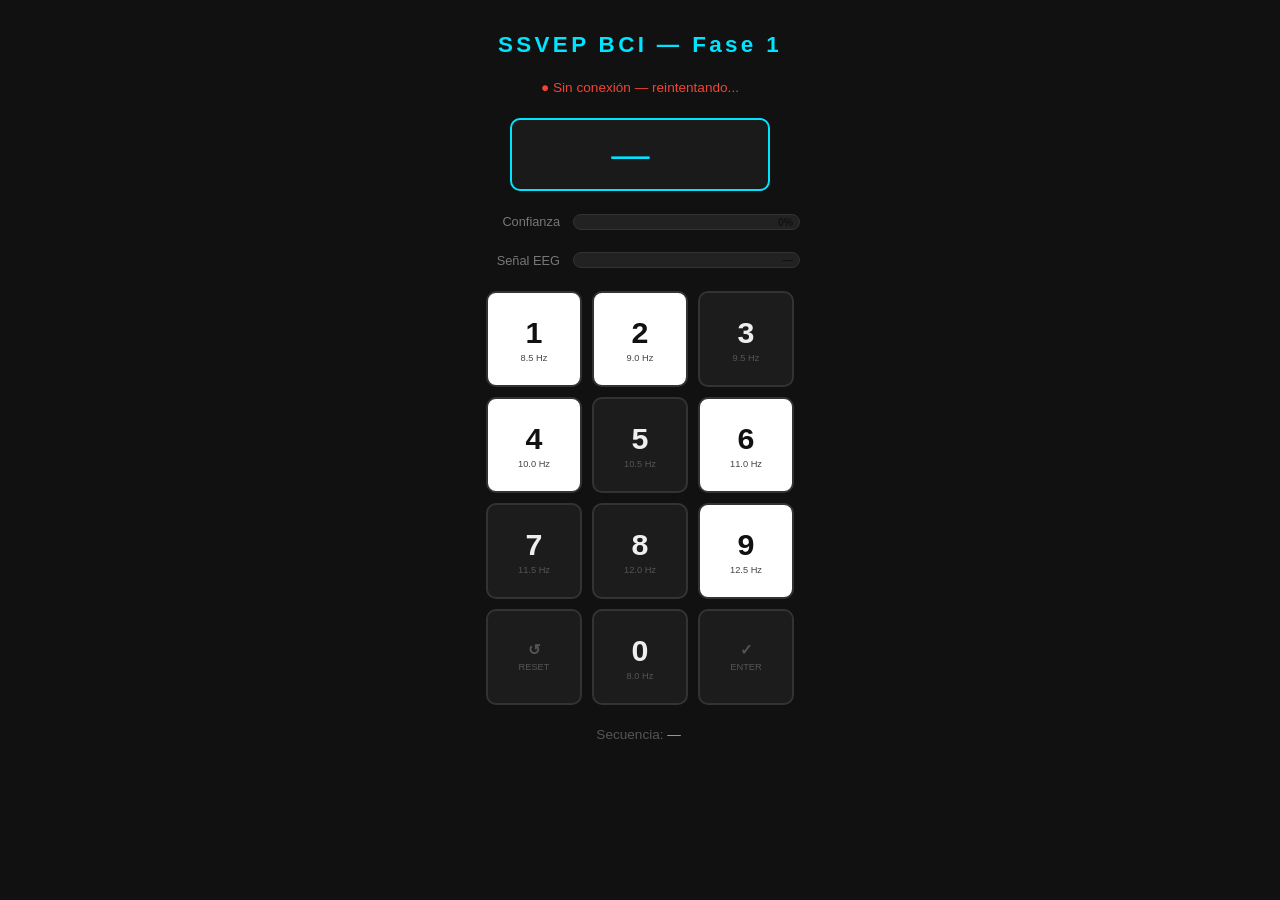
==== index.html @ b7fbfa9f "Fase 1 inicial" ====
<!DOCTYPE html>
<html lang="en">
<head>
<meta charset="UTF-8">
<title>SSVEP BCI — Fase 1</title>
<style>
  * { box-sizing: border-box; margin: 0; padding: 0; }

  body {
    background: #111;
    color: #eee;
    font-family: 'Segoe UI', sans-serif;
    display: flex;
    flex-direction: column;
    align-items: center;
    min-height: 100vh;
    padding: 2rem 1rem;
    gap: 1.4rem;
  }

  h1 { font-size: 1.4rem; color: #00e5ff; letter-spacing: .15em; }

  /* ── Estado ── */
  #status {
    font-size: .85rem; color: #f44336; transition: color .3s;
  }
  #status.ok { color: #4caf50; }

  /* ── Output ── */
  #output {
    background: #1a1a1a;
    border: 2px solid #00e5ff;
    border-radius: 10px;
    padding: .8rem 2rem;
    font-size: 2.4rem;
    letter-spacing: .5em;
    color: #00e5ff;
    min-width: 260px;
    text-align: center;
  }

  /* ── Barras ── */
  .bar-row {
    display: flex; align-items: center; gap: .8rem;
    width: 320px; font-size: .8rem; color: #777;
  }
  .bar-row label { width: 80px; text-align: right; flex-shrink: 0; }
  .bar-wrap {
    flex: 1; background: #222; border-radius: 20px;
    height: 16px; overflow: hidden; border: 1px solid #333; position: relative;
  }
  .bar-fill {
    height: 100%; width: 0%; border-radius: 20px;
    transition: width .4s ease, background .3s;
  }
  .bar-val {
    position: absolute; right: 6px; top: 50%;
    transform: translateY(-50%);
    font-size: .65rem; font-weight: 700; color: #111; pointer-events: none;
  }
  #bar-conf  { background: #4caf50; }
  #bar-qual  { background: #ff9800; }

  /* ── Teclado ── */
  #keypad {
    display: grid;
    grid-template-columns: repeat(3, 96px);
    gap: 10px;
  }

  .key {
    width: 96px; height: 96px;
    background: #1c1c1c;
    border: 2px solid #333;
    border-radius: 10px;
    display: flex; flex-direction: column;
    align-items: center; justify-content: center;
    font-size: 1.9rem; font-weight: 700;
    user-select: none;
  }
  .key small {
    font-size: .58rem; color: #555;
    font-weight: 400; margin-top: 3px;
  }

  .key.on  { background: #ffffff; color: #111; }
  .key.off { background: #1c1c1c; color: #eee; }
  .key.on  small { color: #444; }

  .key.predicted {
    border-color: #ff4081 !important;
    box-shadow: 0 0 18px #ff408199;
  }

  .key.action { font-size: .95rem; color: #555; }

  /* ── Buffer ── */
  #buffer-wrap { font-size: .85rem; color: #555; }
  #buffer-wrap span { color: #aaa; letter-spacing: .2em; }

  /* ── Scores debug ── */
  #scores {
    display: grid; grid-template-columns: repeat(5, 1fr);
    gap: 4px; width: 320px;
  }
  .score-cell {
    background: #1a1a1a; border: 1px solid #2a2a2a;
    border-radius: 6px; padding: 4px 6px;
    font-size: .7rem; text-align: center; color: #555;
    transition: background .3s, color .3s;
  }
  .score-cell.top { background: #1a2a1a; color: #4caf50; border-color: #4caf50; }
  .score-cell b { display: block; font-size: .9rem; color: #aaa; }
</style>
</head>
<body>

<h1>SSVEP BCI — Fase 1</h1>

<div id="status">● Conectando al servidor Python...</div>

<div id="output">—</div>

<!-- Barra confianza CCA -->
<div class="bar-row">
  <label>Confianza</label>
  <div class="bar-wrap">
    <div class="bar-fill" id="bar-conf"></div>
    <span class="bar-val" id="val-conf">0%</span>
  </div>
</div>

<!-- Barra calidad señal -->
<div class="bar-row">
  <label>Señal EEG</label>
  <div class="bar-wrap">
    <div class="bar-fill" id="bar-qual"></div>
    <span class="bar-val" id="val-qual">—</span>
  </div>
</div>

<!-- Teclado -->
<div id="keypad">
  <div class="key" data-key="1" data-freq="8.5">1<small>8.5 Hz</small></div>
  <div class="key" data-key="2" data-freq="9.0">2<small>9.0 Hz</small></div>
  <div class="key" data-key="3" data-freq="9.5">3<small>9.5 Hz</small></div>
  <div class="key" data-key="4" data-freq="10.0">4<small>10.0 Hz</small></div>
  <div class="key" data-key="5" data-freq="10.5">5<small>10.5 Hz</small></div>
  <div class="key" data-key="6" data-freq="11.0">6<small>11.0 Hz</small></div>
  <div class="key" data-key="7" data-freq="11.5">7<small>11.5 Hz</small></div>
  <div class="key" data-key="8" data-freq="12.0">8<small>12.0 Hz</small></div>
  <div class="key" data-key="9" data-freq="12.5">9<small>12.5 Hz</small></div>
  <div class="key action" data-key="RESET" data-freq="0">↺<small>RESET</small></div>
  <div class="key" data-key="0" data-freq="8.0">0<small>8.0 Hz</small></div>
  <div class="key action" data-key="ENTER" data-freq="0">✓<small>ENTER</small></div>
</div>

<!-- Secuencia acumulada -->
<div id="buffer-wrap">Secuencia: <span id="buffer">—</span></div>

<!-- Scores CCA por frecuencia -->
<div id="scores"></div>

<script>
// ══════════════════════════════════════════
//  FLICKER ENGINE (requestAnimationFrame)
// ══════════════════════════════════════════
const flickerKeys = Array.from(document.querySelectorAll('.key[data-freq]'))
  .filter(el => parseFloat(el.dataset.freq) > 0)
  .map(el => ({
    el,
    period:  1000 / (parseFloat(el.dataset.freq) * 2),
    elapsed: 0,
    state:   false,
  }));

let lastT = null;
function flicker(ts) {
  if (!lastT) lastT = ts;
  const dt = ts - lastT; lastT = ts;
  flickerKeys.forEach(k => {
    k.elapsed += dt;
    if (k.elapsed >= k.period) {
      k.elapsed -= k.period;
      k.state = !k.state;
      k.el.classList.toggle('on',  k.state);
      k.el.classList.toggle('off', !k.state);
    }
  });
  requestAnimationFrame(flicker);
}
requestAnimationFrame(flicker);


// ══════════════════════════════════════════
//  WEBSOCKET
// ══════════════════════════════════════════
let buffer = '';

function connect() {
  const ws = new WebSocket('ws://localhost:8765');

  ws.onopen = () => {
    document.getElementById('status').textContent = '● Cyton conectado';
    document.getElementById('status').classList.add('ok');
  };

  ws.onclose = () => {
    document.getElementById('status').textContent = '● Sin conexión — reintentando...';
    document.getElementById('status').classList.remove('ok');
    setTimeout(connect, 2000);
  };

  ws.onmessage = e => updateUI(JSON.parse(e.data));
}

// ══════════════════════════════════════════
//  UI UPDATE
// ══════════════════════════════════════════
function updateUI(msg) {
  const label = msg.label;
  const conf  = msg.confidence || 0;
  const qual  = msg.signal_quality;

  // Output
  document.getElementById('output').textContent = label ?? '?';

  // Barra confianza
  const pct = Math.round(conf * 100);
  const bc  = document.getElementById('bar-conf');
  bc.style.width      = pct + '%';
  bc.style.background = pct > 60 ? '#4caf50' : pct > 35 ? '#ff9800' : '#f44336';
  document.getElementById('val-conf').textContent = pct + '%';

  // Barra calidad señal (varianza → normalizada a 0-100 con cap a 500 µV²)
  if (qual !== undefined) {
    const qpct = Math.min(100, Math.round(qual / 5));
    const bq   = document.getElementById('bar-qual');
    bq.style.width      = qpct + '%';
    bq.style.background = qpct > 60 ? '#4caf50' : qpct > 20 ? '#ff9800' : '#f44336';
    document.getElementById('val-qual').textContent = qual.toFixed(1) + ' µV²';
  }

  // Highlight tecla predicha
  document.querySelectorAll('.key.predicted').forEach(k => k.classList.remove('predicted'));
  if (label) {
    const el = document.querySelector(`.key[data-key="${label}"]`);
    if (el) el.classList.add('predicted');
  }

  // Buffer
  if (label === 'RESET')       buffer = '';
  else if (label && label !== 'ENTER') buffer += label;
  document.getElementById('buffer').textContent = buffer || '—';

  // Scores debug
  if (msg.scores) renderScores(msg.scores, label);
}

function renderScores(scores, top) {
  const div = document.getElementById('scores');
  div.innerHTML = Object.entries(scores)
    .sort((a, b) => a[0] - b[0])
    .map(([k, v]) => `
      <div class="score-cell ${k === top ? 'top' : ''}">
        <b>${k}</b>${(v * 100).toFixed(1)}%
      </div>`)
    .join('');
}

connect();
</script>
</body>
</html>
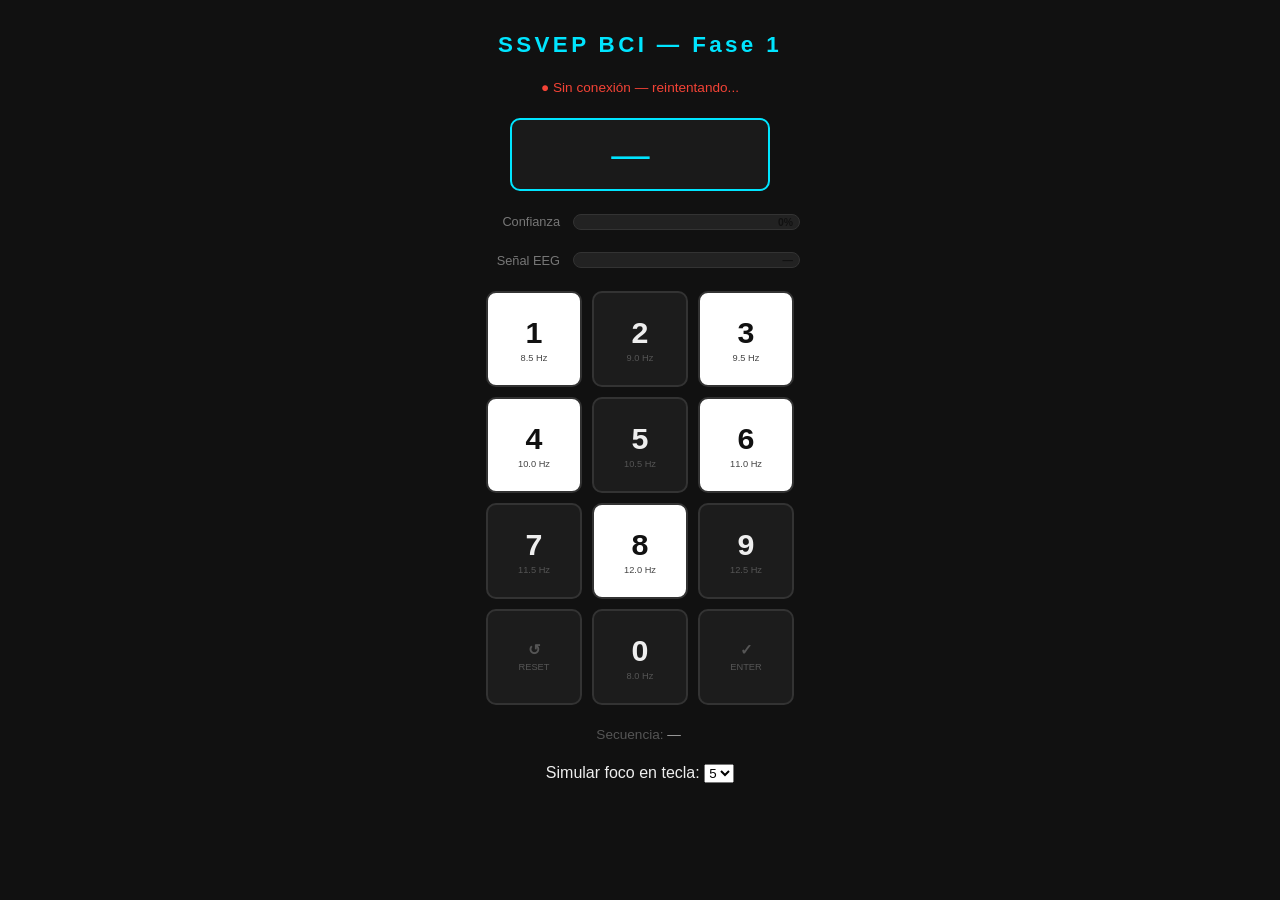
==== commit 76b329f1: "Fixing HTML issue because onñy key 5 was always selected as an infinite loop iteration." ====
--- a/index.html
+++ b/index.html
@@ -157,6 +157,16 @@
 
 <!-- Secuencia acumulada -->
 <div id="buffer-wrap">Secuencia: <span id="buffer">—</span></div>
+<div id="demo-wrap">
+  <label>Simular foco en tecla: </label>
+  <select id="demo-target" onchange="sendTarget(this.value)">
+    <option value="0">0</option><option value="1">1</option>
+    <option value="2">2</option><option value="3">3</option>
+    <option value="4">4</option><option value="5" selected>5</option>
+    <option value="6">6</option><option value="7">7</option>
+    <option value="8">8</option><option value="9">9</option>
+  </select>
+</div>
 
 <!-- Scores CCA por frecuencia -->
 <div id="scores"></div>
@@ -268,6 +278,11 @@
     .join('');
 }
 
+function sendTarget(key) {
+  if (socket && socket.readyState === WebSocket.OPEN) {
+    socket.send(JSON.stringify({ type: 'set_target', key }));
+  }
+}
 connect();
 </script>
 </body>
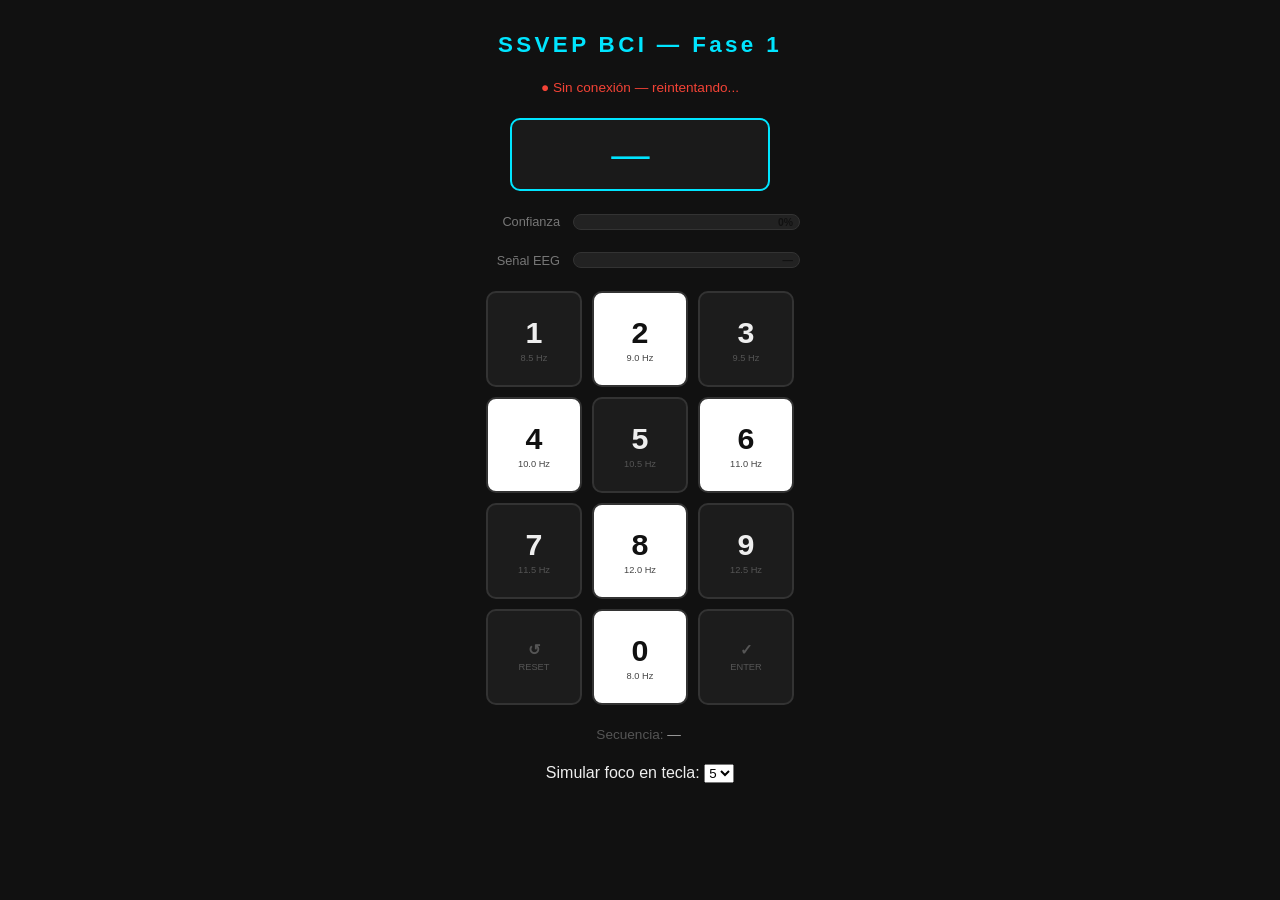
==== commit 6327dab8: "Fixing same problem with UI" ====
--- a/index.html
+++ b/index.html
@@ -206,7 +206,7 @@
 //  WEBSOCKET
 // ══════════════════════════════════════════
 let buffer = '';
-
+let socket = null;
 function connect() {
   const ws = new WebSocket('ws://localhost:8765');
 
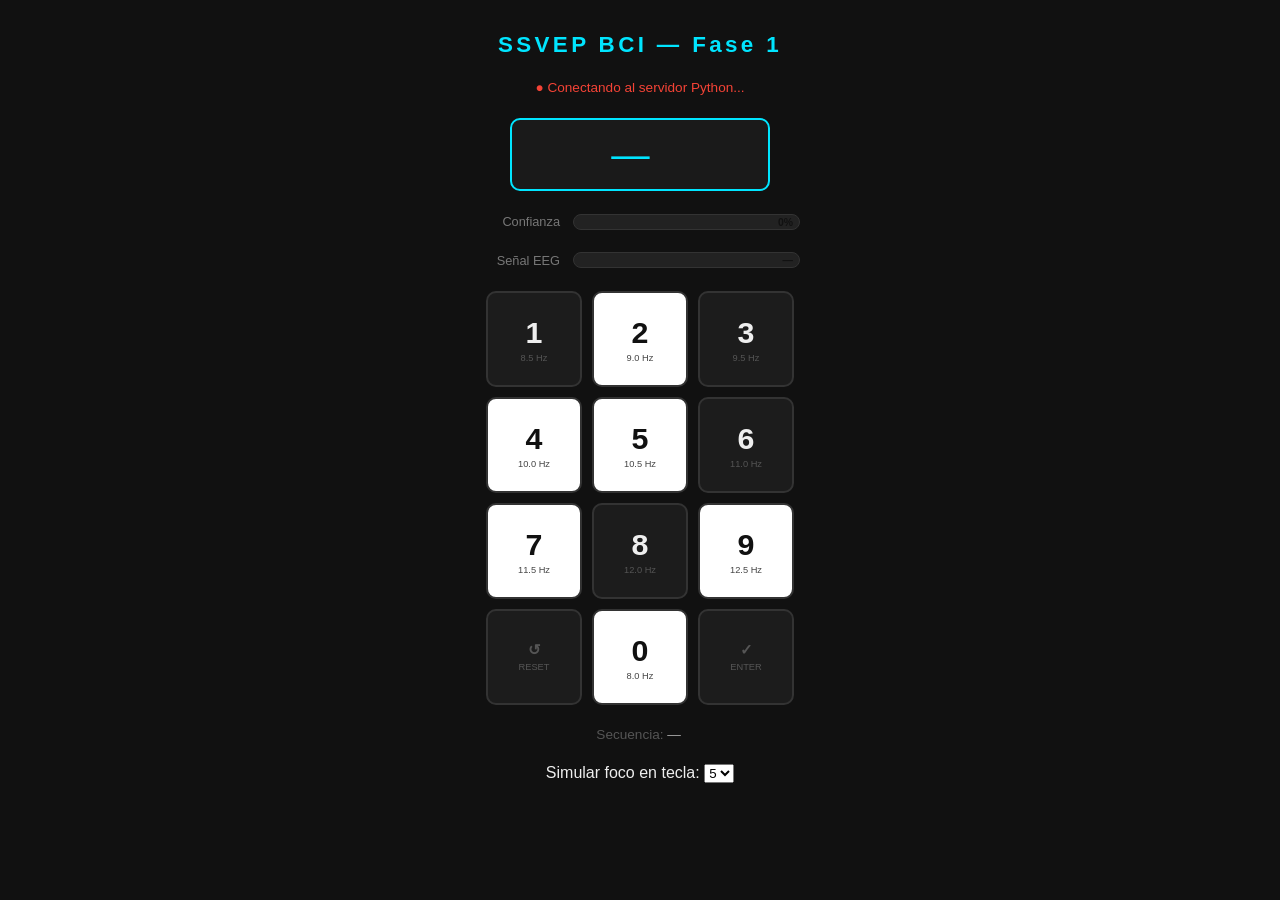
==== commit de690902: "Change with socket and target to fix the UI" ====
--- a/index.html
+++ b/index.html
@@ -208,7 +208,7 @@
 let buffer = '';
 let socket = null;
 function connect() {
-  const ws = new WebSocket('ws://localhost:8765');
+  socket = new WebSocket('ws://localhost:8765');
 
   ws.onopen = () => {
     document.getElementById('status').textContent = '● Cyton conectado';
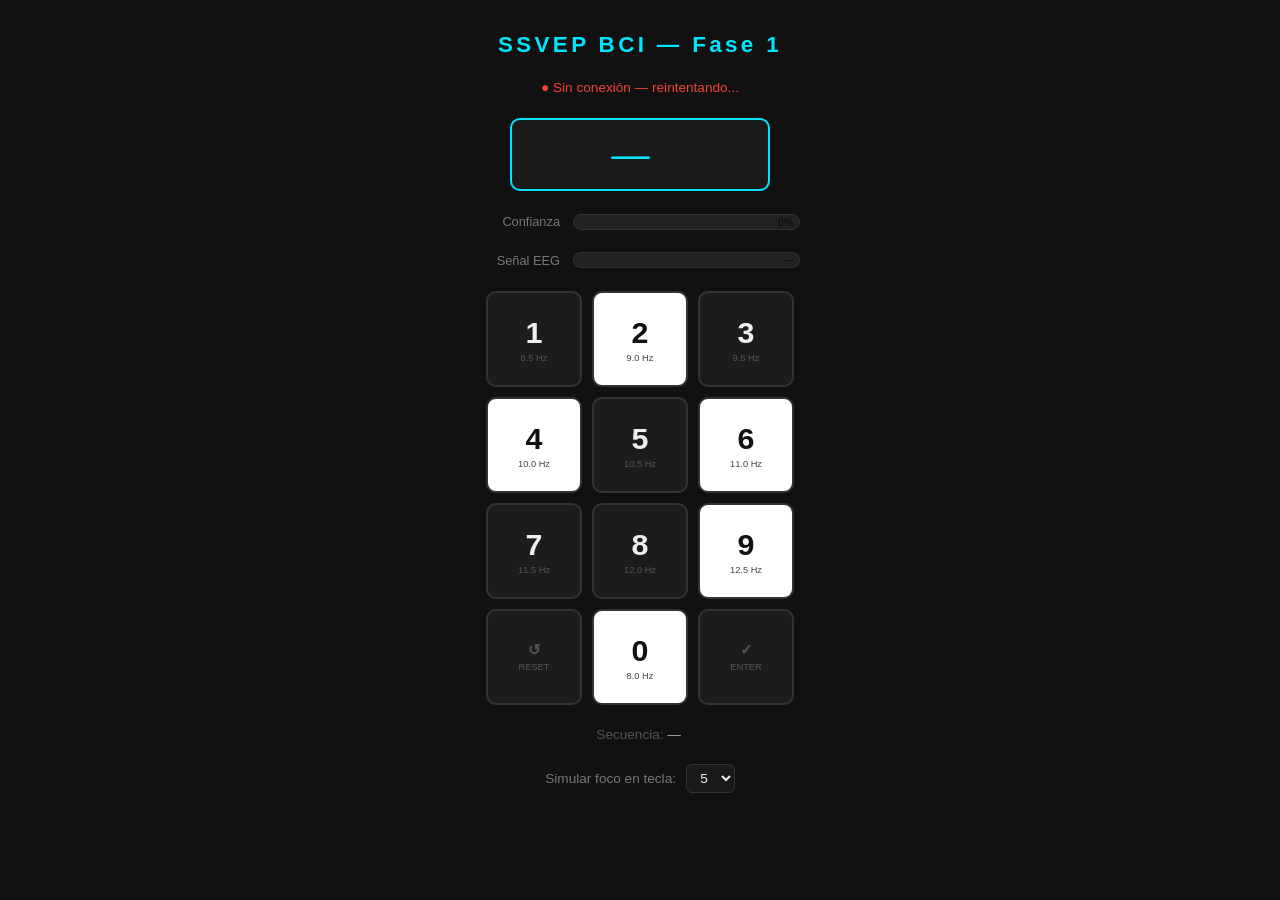
==== commit a6b1cd62: "Update index.html" ====
--- a/index.html
+++ b/index.html
@@ -5,41 +5,22 @@
 <title>SSVEP BCI — Fase 1</title>
 <style>
   * { box-sizing: border-box; margin: 0; padding: 0; }
-
   body {
-    background: #111;
-    color: #eee;
+    background: #111; color: #eee;
     font-family: 'Segoe UI', sans-serif;
-    display: flex;
-    flex-direction: column;
-    align-items: center;
-    min-height: 100vh;
-    padding: 2rem 1rem;
-    gap: 1.4rem;
-  }
-
+    display: flex; flex-direction: column;
+    align-items: center; min-height: 100vh;
+    padding: 2rem 1rem; gap: 1.4rem;
+  }
   h1 { font-size: 1.4rem; color: #00e5ff; letter-spacing: .15em; }
-
-  /* ── Estado ── */
-  #status {
-    font-size: .85rem; color: #f44336; transition: color .3s;
-  }
+  #status { font-size: .85rem; color: #f44336; transition: color .3s; }
   #status.ok { color: #4caf50; }
-
-  /* ── Output ── */
   #output {
-    background: #1a1a1a;
-    border: 2px solid #00e5ff;
-    border-radius: 10px;
-    padding: .8rem 2rem;
-    font-size: 2.4rem;
-    letter-spacing: .5em;
-    color: #00e5ff;
-    min-width: 260px;
-    text-align: center;
-  }
-
-  /* ── Barras ── */
+    background: #1a1a1a; border: 2px solid #00e5ff;
+    border-radius: 10px; padding: .8rem 2rem;
+    font-size: 2.4rem; letter-spacing: .5em;
+    color: #00e5ff; min-width: 260px; text-align: center;
+  }
   .bar-row {
     display: flex; align-items: center; gap: .8rem;
     width: 320px; font-size: .8rem; color: #777;
@@ -49,60 +30,40 @@
     flex: 1; background: #222; border-radius: 20px;
     height: 16px; overflow: hidden; border: 1px solid #333; position: relative;
   }
-  .bar-fill {
-    height: 100%; width: 0%; border-radius: 20px;
-    transition: width .4s ease, background .3s;
-  }
+  .bar-fill { height: 100%; width: 0%; border-radius: 20px; transition: width .4s ease, background .3s; }
   .bar-val {
     position: absolute; right: 6px; top: 50%;
     transform: translateY(-50%);
     font-size: .65rem; font-weight: 700; color: #111; pointer-events: none;
   }
-  #bar-conf  { background: #4caf50; }
-  #bar-qual  { background: #ff9800; }
-
-  /* ── Teclado ── */
-  #keypad {
-    display: grid;
-    grid-template-columns: repeat(3, 96px);
-    gap: 10px;
-  }
-
+  #bar-conf { background: #4caf50; }
+  #bar-qual { background: #ff9800; }
+  #keypad { display: grid; grid-template-columns: repeat(3, 96px); gap: 10px; }
   .key {
-    width: 96px; height: 96px;
-    background: #1c1c1c;
-    border: 2px solid #333;
-    border-radius: 10px;
+    width: 96px; height: 96px; background: #1c1c1c;
+    border: 2px solid #333; border-radius: 10px;
     display: flex; flex-direction: column;
     align-items: center; justify-content: center;
-    font-size: 1.9rem; font-weight: 700;
-    user-select: none;
-  }
-  .key small {
-    font-size: .58rem; color: #555;
-    font-weight: 400; margin-top: 3px;
-  }
-
+    font-size: 1.9rem; font-weight: 700; user-select: none;
+  }
+  .key small { font-size: .58rem; color: #555; font-weight: 400; margin-top: 3px; }
   .key.on  { background: #ffffff; color: #111; }
   .key.off { background: #1c1c1c; color: #eee; }
-  .key.on  small { color: #444; }
-
-  .key.predicted {
-    border-color: #ff4081 !important;
-    box-shadow: 0 0 18px #ff408199;
-  }
-
+  .key.on small { color: #444; }
+  .key.predicted { border-color: #ff4081 !important; box-shadow: 0 0 18px #ff408199; }
   .key.action { font-size: .95rem; color: #555; }
-
-  /* ── Buffer ── */
   #buffer-wrap { font-size: .85rem; color: #555; }
   #buffer-wrap span { color: #aaa; letter-spacing: .2em; }
-
-  /* ── Scores debug ── */
-  #scores {
-    display: grid; grid-template-columns: repeat(5, 1fr);
-    gap: 4px; width: 320px;
-  }
+  #demo-wrap {
+    display: flex; align-items: center; gap: .6rem;
+    font-size: .85rem; color: #777;
+  }
+  #demo-target {
+    background: #1a1a1a; color: #eee;
+    border: 1px solid #333; border-radius: 6px;
+    padding: .3rem .6rem; font-size: .85rem;
+  }
+  #scores { display: grid; grid-template-columns: repeat(5, 1fr); gap: 4px; width: 320px; }
   .score-cell {
     background: #1a1a1a; border: 1px solid #2a2a2a;
     border-radius: 6px; padding: 4px 6px;
@@ -116,12 +77,9 @@
 <body>
 
 <h1>SSVEP BCI — Fase 1</h1>
-
 <div id="status">● Conectando al servidor Python...</div>
-
 <div id="output">—</div>
 
-<!-- Barra confianza CCA -->
 <div class="bar-row">
   <label>Confianza</label>
   <div class="bar-wrap">
@@ -130,7 +88,6 @@
   </div>
 </div>
 
-<!-- Barra calidad señal -->
 <div class="bar-row">
   <label>Señal EEG</label>
   <div class="bar-wrap">
@@ -139,7 +96,6 @@
   </div>
 </div>
 
-<!-- Teclado -->
 <div id="keypad">
   <div class="key" data-key="1" data-freq="8.5">1<small>8.5 Hz</small></div>
   <div class="key" data-key="2" data-freq="9.0">2<small>9.0 Hz</small></div>
@@ -155,10 +111,10 @@
   <div class="key action" data-key="ENTER" data-freq="0">✓<small>ENTER</small></div>
 </div>
 
-<!-- Secuencia acumulada -->
 <div id="buffer-wrap">Secuencia: <span id="buffer">—</span></div>
+
 <div id="demo-wrap">
-  <label>Simular foco en tecla: </label>
+  <label>Simular foco en tecla:</label>
   <select id="demo-target" onchange="sendTarget(this.value)">
     <option value="0">0</option><option value="1">1</option>
     <option value="2">2</option><option value="3">3</option>
@@ -168,13 +124,10 @@
   </select>
 </div>
 
-<!-- Scores CCA por frecuencia -->
 <div id="scores"></div>
 
 <script>
-// ══════════════════════════════════════════
-//  FLICKER ENGINE (requestAnimationFrame)
-// ══════════════════════════════════════════
+// ── FLICKER ENGINE ──────────────────────────────────────
 const flickerKeys = Array.from(document.querySelectorAll('.key[data-freq]'))
   .filter(el => parseFloat(el.dataset.freq) > 0)
   .map(el => ({
@@ -201,48 +154,51 @@
 }
 requestAnimationFrame(flicker);
 
-
-// ══════════════════════════════════════════
-//  WEBSOCKET
-// ══════════════════════════════════════════
+// ── WEBSOCKET ───────────────────────────────────────────
 let buffer = '';
-let socket = null;
+let socket = null;   // ← variable global accesible por sendTarget
+
 function connect() {
-  socket = new WebSocket('ws://localhost:8765');
-
-  ws.onopen = () => {
+  socket = new WebSocket('ws://localhost:8765');  // ← asigna a 'socket', no 'const ws'
+
+  socket.onopen = () => {
     document.getElementById('status').textContent = '● Cyton conectado';
     document.getElementById('status').classList.add('ok');
+    // Enviar tecla inicial al conectar
+    sendTarget(document.getElementById('demo-target').value);
   };
 
-  ws.onclose = () => {
+  socket.onclose = () => {
     document.getElementById('status').textContent = '● Sin conexión — reintentando...';
     document.getElementById('status').classList.remove('ok');
+    socket = null;
     setTimeout(connect, 2000);
   };
 
-  ws.onmessage = e => updateUI(JSON.parse(e.data));
-}
-
-// ══════════════════════════════════════════
-//  UI UPDATE
-// ══════════════════════════════════════════
+  socket.onmessage = e => updateUI(JSON.parse(e.data));
+}
+
+// ── ENVIAR TECLA AL SERVIDOR ────────────────────────────
+function sendTarget(key) {
+  if (socket && socket.readyState === WebSocket.OPEN) {
+    socket.send(JSON.stringify({ type: 'set_target', key: key }));
+  }
+}
+
+// ── UI UPDATE ───────────────────────────────────────────
 function updateUI(msg) {
   const label = msg.label;
   const conf  = msg.confidence || 0;
   const qual  = msg.signal_quality;
 
-  // Output
   document.getElementById('output').textContent = label ?? '?';
 
-  // Barra confianza
   const pct = Math.round(conf * 100);
   const bc  = document.getElementById('bar-conf');
   bc.style.width      = pct + '%';
   bc.style.background = pct > 60 ? '#4caf50' : pct > 35 ? '#ff9800' : '#f44336';
   document.getElementById('val-conf').textContent = pct + '%';
 
-  // Barra calidad señal (varianza → normalizada a 0-100 con cap a 500 µV²)
   if (qual !== undefined) {
     const qpct = Math.min(100, Math.round(qual / 5));
     const bq   = document.getElementById('bar-qual');
@@ -251,19 +207,16 @@
     document.getElementById('val-qual').textContent = qual.toFixed(1) + ' µV²';
   }
 
-  // Highlight tecla predicha
   document.querySelectorAll('.key.predicted').forEach(k => k.classList.remove('predicted'));
   if (label) {
     const el = document.querySelector(`.key[data-key="${label}"]`);
     if (el) el.classList.add('predicted');
   }
 
-  // Buffer
-  if (label === 'RESET')       buffer = '';
+  if (label === 'RESET')            buffer = '';
   else if (label && label !== 'ENTER') buffer += label;
   document.getElementById('buffer').textContent = buffer || '—';
 
-  // Scores debug
   if (msg.scores) renderScores(msg.scores, label);
 }
 
@@ -278,11 +231,6 @@
     .join('');
 }
 
-function sendTarget(key) {
-  if (socket && socket.readyState === WebSocket.OPEN) {
-    socket.send(JSON.stringify({ type: 'set_target', key }));
-  }
-}
 connect();
 </script>
 </body>
